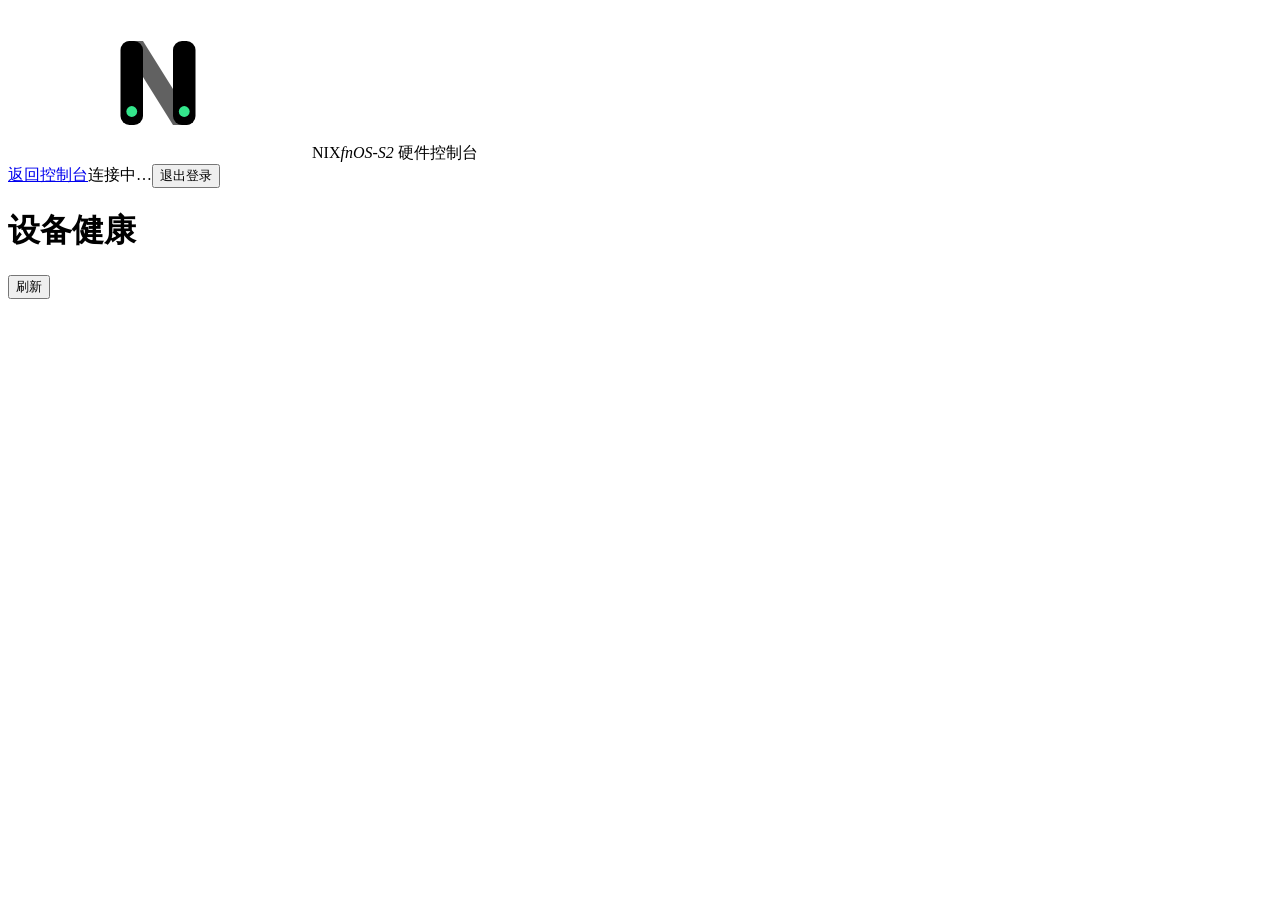
==== app/server/public/manage.html @ 577855bd "发布 v1.0.1：新增 15 项运维功能并修复安全问题" ====
<!doctype html>
<html lang="zh-CN" data-theme="light"><head><meta charset="utf-8"><meta name="viewport" content="width=device-width,initial-scale=1,viewport-fit=cover">
<title>运维功能 · fnOS-S2</title><link rel="stylesheet" href="/style.css"><link rel="stylesheet" href="/manage.css"><script src="/manage.js" defer></script></head>
<body class="ops-page"><!-- 图标精灵 -->
<svg width="0" height="0" style="position:absolute" aria-hidden="true">
  <symbol id="i-nix" viewBox="0 0 100 100">
    <clipPath id="nix-c"><rect x="25" y="22" width="50" height="56" rx="6"/></clipPath>
    <path d="M25 22 L40 22 L75 78 L60 78 Z" fill="currentColor" fill-opacity=".62" clip-path="url(#nix-c)"/>
    <rect x="25" y="22" width="15" height="56" rx="6" fill="currentColor"/>
    <rect x="60" y="22" width="15" height="56" rx="6" fill="currentColor"/>
    <circle cx="32.5" cy="69" r="3.6" fill="#34e68c"/>
    <circle cx="67.5" cy="69" r="3.6" fill="#34e68c"/>
  </symbol>
  <symbol id="i-shield" viewBox="0 0 24 24">
    <path d="M12 2.5 L19.5 5.25 V12 C19.5 16.3 16 19.8 12 21.3 C8 19.8 4.5 16.3 4.5 12 V5.25 Z" fill="none" stroke="currentColor" stroke-width="1.5" stroke-linejoin="round"/>
    <rect x="7.6" y="9" width="8.8" height="2.4" rx="1.2" fill="currentColor"/>
    <rect x="7.6" y="13" width="8.8" height="2.4" rx="1.2" fill="currentColor" opacity=".55"/>
  </symbol>
  <symbol id="i-gauge" viewBox="0 0 24 24"><path d="M4 18a8 8 0 1 1 16 0"/><path d="M12 14l4-4"/><circle cx="12" cy="18" r="1.4"/></symbol>
  <symbol id="i-fan" viewBox="0 0 24 24"><circle cx="12" cy="12" r="2.2"/><path d="M12 9.8c0-3 1-4.8 3-4.8s2.6 2.6.6 4.4c-1.3 1.2-2.6 1.5-3.6.4z"/><path d="M14.2 12c3 0 4.8 1 4.8 3s-2.6 2.6-4.4.6c-1.2-1.3-1.5-2.6-.4-3.6z"/><path d="M12 14.2c0 3-1 4.8-3 4.8s-2.6-2.6-.6-4.4c1.3-1.2 2.6-1.5 3.6-.4z"/><path d="M9.8 12c-3 0-4.8-1-4.8-3s2.6-2.6 4.4-.6c1.2 1.3 1.5 2.6.4 3.6z"/></symbol>
  <symbol id="i-refresh" viewBox="0 0 24 24"><path d="M20 12a8 8 0 1 1-2.7-6M20 4.5V10h-5.5"/></symbol>
  <symbol id="i-sun" viewBox="0 0 24 24"><circle cx="12" cy="12" r="4"/><path d="M12 2.8v2M12 19.2v2M2.8 12h2M19.2 12h2M5.5 5.5l1.4 1.4M17.1 17.1l1.4 1.4M18.5 5.5l-1.4 1.4M6.9 17.1l-1.4 1.4"/></symbol>
  <symbol id="i-moon" viewBox="0 0 24 24"><path d="M20 14.5A8.5 8.5 0 0 1 9.5 4a8.5 8.5 0 1 0 10.5 10.5z"/></symbol>
  <symbol id="i-auto" viewBox="0 0 24 24"><circle cx="12" cy="12" r="8.5"/><path d="M12 3.5a8.5 8.5 0 0 1 0 17z" fill="currentColor" stroke="none"/></symbol>
  <symbol id="i-check" viewBox="0 0 24 24"><path d="M5 12.5l4.5 4.5L19 7"/></symbol>
  <symbol id="i-alert" viewBox="0 0 24 24"><path d="M12 4l9 15.5H3L12 4z"/><path d="M12 10v4M12 17h.01"/></symbol>
  <symbol id="i-upload" viewBox="0 0 24 24"><path d="M12 15.5V4.5m0 0L8 8.5M12 4.5l4 4"/><path d="M4.5 15v3.5a1.5 1.5 0 0 0 1.5 1.5h12a1.5 1.5 0 0 0 1.5-1.5V15"/></symbol>
  <symbol id="i-play" viewBox="0 0 24 24"><path d="M8 5.5l10 6.5-10 6.5z"/></symbol>
  <symbol id="i-copy" viewBox="0 0 24 24"><rect x="9" y="9" width="11" height="11" rx="2"/><path d="M15 6.5V5.5A1.5 1.5 0 0 0 13.5 4h-8A1.5 1.5 0 0 0 4 5.5v8A1.5 1.5 0 0 0 5.5 15h1"/></symbol>
  <symbol id="i-file" viewBox="0 0 24 24"><path d="M13.5 3.5H7a1.5 1.5 0 0 0-1.5 1.5v14A1.5 1.5 0 0 0 7 20.5h10a1.5 1.5 0 0 0 1.5-1.5V8.5l-5-5z"/><path d="M13.5 3.5v5h5"/></symbol>
  <symbol id="i-info" viewBox="0 0 24 24"><circle cx="12" cy="12" r="8.5"/><path d="M12 11v5M12 8h.01"/></symbol>
  <symbol id="i-swap" viewBox="0 0 24 24"><path d="M4 8.5h13M13.5 5l3.5 3.5-3.5 3.5M20 15.5H7M10.5 12L7 15.5l3.5 3.5"/></symbol>
  <symbol id="i-chevron" viewBox="0 0 24 24"><path d="M6 9.5l6 6 6-6"/></symbol>
  <symbol id="i-back" viewBox="0 0 24 24"><path d="M14.5 5.5L8 12l6.5 6.5"/></symbol>
  <symbol id="i-sliders" viewBox="0 0 24 24"><path d="M4 7.5h8M17.5 7.5H20M4 16.5h2.5M12 16.5h8"/><circle cx="14.75" cy="7.5" r="2.25"/><circle cx="9.25" cy="16.5" r="2.25"/></symbol>
  <symbol id="i-power" viewBox="0 0 24 24"><path d="M12 4v8"/><path d="M7.5 6.8a7.5 7.5 0 1 0 9 0"/></symbol>
      <symbol id="i-bell" viewBox="0 0 24 24"><path d="M6.5 16.5V11a5.5 5.5 0 0 1 11 0v5.5l1.5 2H5z"/><path d="M10 20.5a2 2 0 0 0 4 0"/></symbol></svg>
<div class="app"><header class="topbar"><div class="topbar-inner">      <div class="brand">
        <span class="brand-mark"><svg aria-hidden="true"><use href="#i-nix"/></svg></span>
        <span class="brand-txt">
          <span class="brand-name"><span class="brand-org">NIX</span><em>fnOS-S2</em></span>
          <span class="brand-sub">硬件控制台</span>
        </span>
      </div>

<a class="btn sm ghost" href="/">返回控制台</a><span class="spacer"></span><span id="identity" class="muted">连接中…</span><button class="btn sm" id="signout" type="button">退出登录</button></div></header>
<main class="content"><nav id="navigation" class="ops-navigation" aria-label="运维功能"></nav>
<div class="heading"><h1 id="page-title">设备健康</h1><button class="btn sm" id="refresh" type="button">刷新</button></div>
<p id="status" role="status" hidden></p><div id="workspace" aria-live="polite"></div></main></div>
<dialog class="ops-review" id="review"><h2>确认恢复配置</h2><p class="help">请核对差异。恢复前会自动备份当前配置。</p><pre id="review-diff"></pre><div class="actions"><button class="btn" id="review-cancel">取消</button><button class="btn primary" id="review-apply">确认恢复</button></div></dialog>
</body></html>
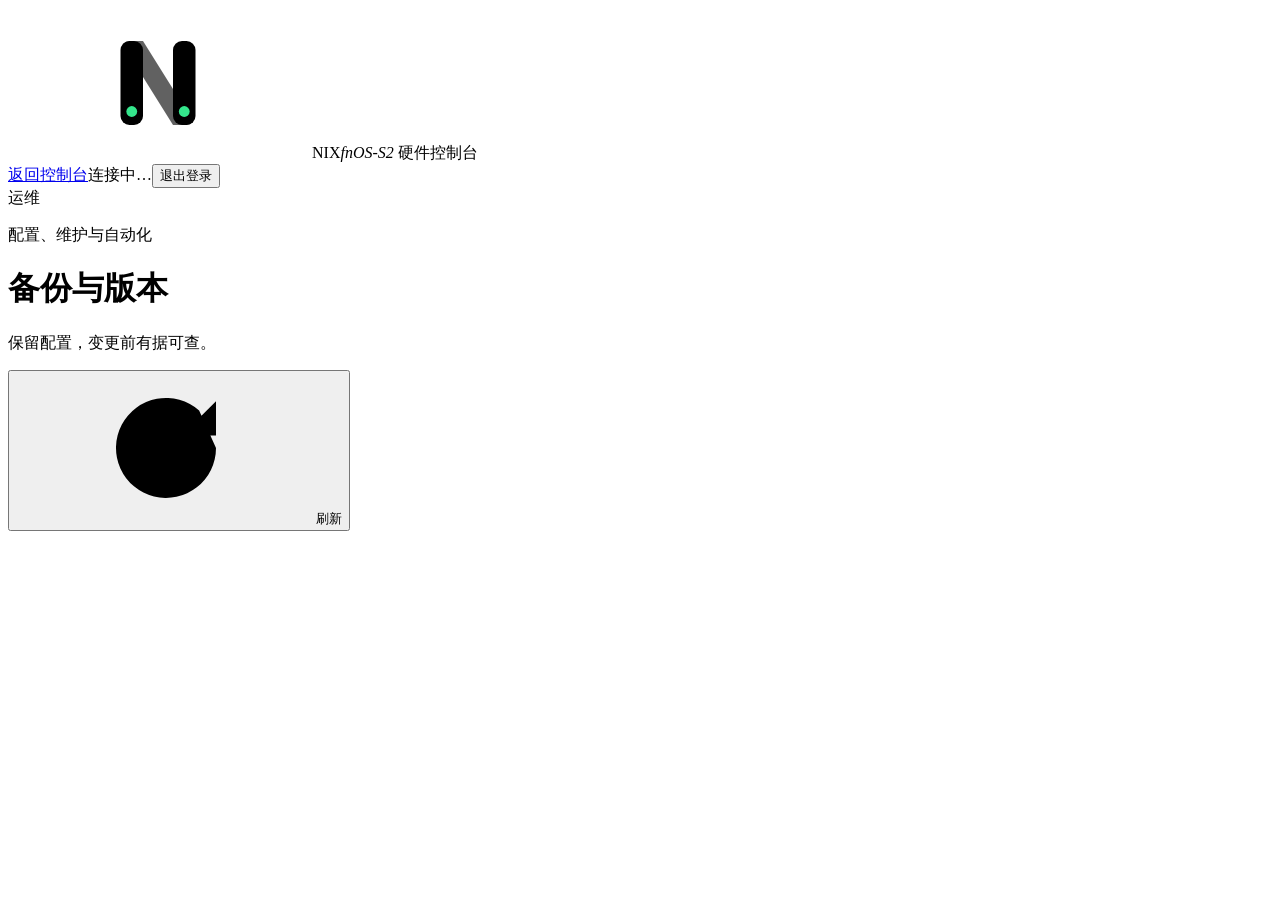
==== commit 943b24e6: "发布 v1.0.4：精简八项运维并恢复全宽布局" ====
--- a/app/server/public/manage.html
+++ b/app/server/public/manage.html
@@ -1,6 +1,6 @@
 <!doctype html>
 <html lang="zh-CN" data-theme="light"><head><meta charset="utf-8"><meta name="viewport" content="width=device-width,initial-scale=1,viewport-fit=cover">
-<title>运维功能 · fnOS-S2</title><link rel="stylesheet" href="/style.css"><link rel="stylesheet" href="/manage.css"><script src="/manage.js" defer></script></head>
+<title>运维功能 · fnOS-S2</title><link rel="stylesheet" href="/style.css"><link rel="stylesheet" href="/manage.css"><script src="/auth.js" defer></script><script src="/manage.js" defer></script></head>
 <body class="ops-page"><!-- 图标精灵 -->
 <svg width="0" height="0" style="position:absolute" aria-hidden="true">
   <symbol id="i-nix" viewBox="0 0 100 100">
@@ -44,8 +44,9 @@
       </div>
 
 <a class="btn sm ghost" href="/">返回控制台</a><span class="spacer"></span><span id="identity" class="muted">连接中…</span><button class="btn sm" id="signout" type="button">退出登录</button></div></header>
-<main class="content"><nav id="navigation" class="ops-navigation" aria-label="运维功能"></nav>
-<div class="heading"><h1 id="page-title">设备健康</h1><button class="btn sm" id="refresh" type="button">刷新</button></div>
-<p id="status" role="status" hidden></p><div id="workspace" aria-live="polite"></div></main></div>
-<dialog class="ops-review" id="review"><h2>确认恢复配置</h2><p class="help">请核对差异。恢复前会自动备份当前配置。</p><pre id="review-diff"></pre><div class="actions"><button class="btn" id="review-cancel">取消</button><button class="btn primary" id="review-apply">确认恢复</button></div></dialog>
+<main class="content ops-content">
+<div class="ops-intro"><span>运维</span><p>配置、维护与自动化</p></div>
+<nav id="navigation" class="ops-navigation" aria-label="运维功能"></nav>
+<div class="heading"><div><h1 id="page-title">备份与版本</h1><p id="page-description" class="page-description">保留配置，变更前有据可查。</p></div><button class="btn" id="refresh" type="button"><svg aria-hidden="true"><use href="#i-refresh"/></svg>刷新</button></div>
+<p id="status" role="status" tabindex="-1" hidden></p><div id="workspace" aria-busy="true"></div></main></div>
 </body></html>
